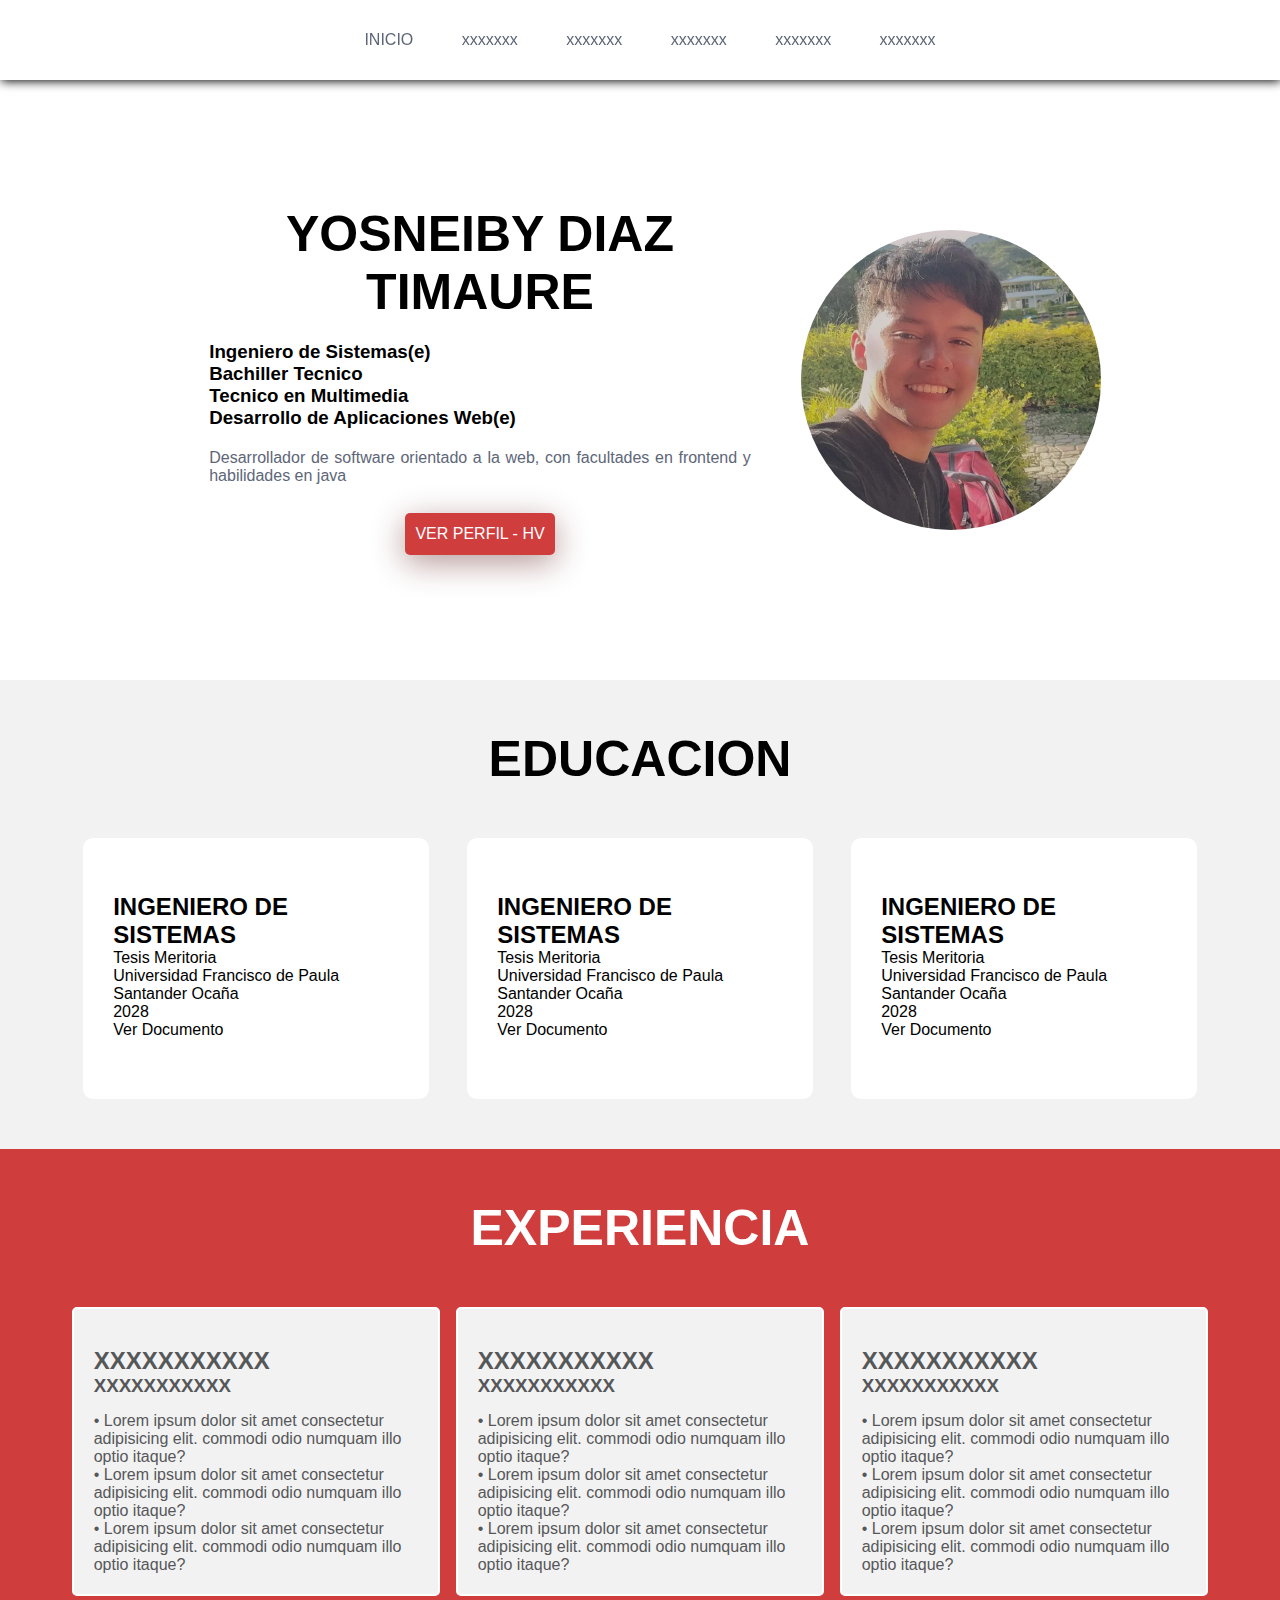
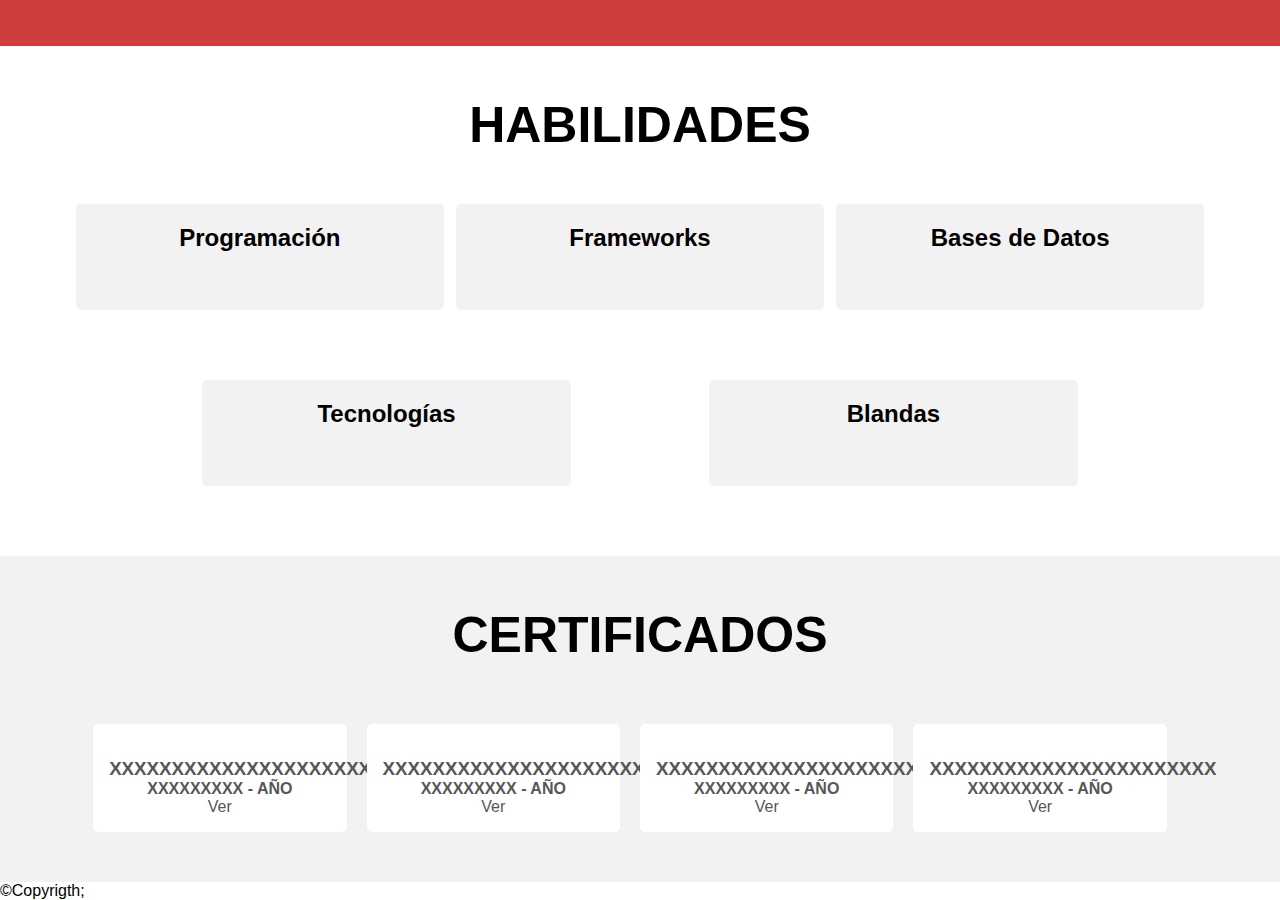
==== index.html @ 1b536d52 "Index" ====
<!DOCTYPE html>
<html lang="en">

<head>
    <meta charset="UTF-8">
    <meta http-equiv="X-UA-Compatible" content="IE=edge">
    <meta name="title" content="Hoja de vida, Curriculum Vitae, Perfil Profesional">
    <meta name="keywords"
        content="Curriculum, Hoja de Vida, CV, HV, Perfil, Ingeniero de sistemas, Developer, Desarrollador web">
    <meta name="descripcion" content="Portal para conocer la hoja de vida del ingeniero Fabian Rojas">
    <link rel="author" href="link de linkedin">
    <link rel="stylesheet" href="css/style.css">
    <link rel="icon" href="img/foto de perfil.jpg" type="image/jpg">
    <title>Yos Diaz - Curriculum</title>
</head>

<body>
    <!-- BARRA DE NAVEGACION -->
    <header id="inicio">
        <nav>
            <section class="contenedor nav">
                <div class="enlaces-header">
                    <a href="#inicio">INICIO</a>
                    <a href="#">xxxxxxx</a>
                    <a href="#">xxxxxxx</a>
                    <a href="#">xxxxxxx</a>
                    <a href="#">xxxxxxx</a>
                    <a href="#">xxxxxxx</a>
                </div>
                <div class="hamburguer">

                </div>
            </section>
        </nav>
        <div class="contenedor">
            <section class="contenido-header">
                <section class="textos-header">
                    <h1>YOSNEIBY DIAZ TIMAURE</h1>
                    <div class="titulospro">
                        <h3>Ingeniero de Sistemas(e)</h3>
                        <h3>Bachiller Tecnico</h3>
                        <h3>Tecnico en Multimedia</h3>
                        <h3>Desarrollo de Aplicaciones Web(e)</h3>
                    </div>
                    <p>Desarrollador de software orientado a la web, con facultades en frontend y habilidades en java
                    </p>
                    <a href="documents/Curriculum.png" target="_blank">Ver Perfil - HV</a>
                </section>
                <img src="img/foto de perfil.jpg" alt="Foto de Perfil">
            </section>
        </div>
    </header>
    <!-- SECTION EDUCATION -->
    <section id="education" class="education">
        <div class="contenedor">
            <div class="content-educacion">
                <div class="title">
                    <h1>EDUCACION</h1>
                </div>
                <div class="articulo">
                    <i></i>
                    <h3>Ingeniero de Sistemas</h3>
                    <p>Tesis Meritoria</p>
                    <p>Universidad Francisco de Paula Santander Ocaña</p>
                    <p>2028</p>
                    <a href="#" target="_blank">Ver Documento</a>
                </div>
                <div class="articulo">
                    <i></i>
                    <h3>Ingeniero de Sistemas</h3>
                    <p>Tesis Meritoria</p>
                    <p>Universidad Francisco de Paula Santander Ocaña</p>
                    <p>2028</p>
                    <a href="#" target="_blank">Ver Documento</a>
                </div>
                <div class="articulo">
                    <i></i>
                    <h3>Ingeniero de Sistemas</h3>
                    <p>Tesis Meritoria</p>
                    <p>Universidad Francisco de Paula Santander Ocaña</p>
                    <p>2028</p>
                    <a href="#" target="_blank">Ver Documento</a>
                </div>
            </div>
        </div>
    </section>
    <!-- SECCIÓN EXPERIENCIA -->
    <section class="experiencia"  id="experiencia">
        <div class="contenedor">
            <div class="content-experience">
                <div class="title">
                    <h1>EXPERIENCIA</h1>
                </div>
                <div class="experience">
                    <img src="" alt="">
                    <h2>XXXXXXXXXXX</h2>
                    <h3>XXXXXXXXXXX</h3>
                    <p>• Lorem ipsum dolor sit amet consectetur adipisicing elit. commodi odio numquam illo optio itaque?</p>
                    <p>• Lorem ipsum dolor sit amet consectetur adipisicing elit. commodi odio numquam illo optio itaque?</p>
                    <p>• Lorem ipsum dolor sit amet consectetur adipisicing elit. commodi odio numquam illo optio itaque?</p>
                </div> 
                <div class="experience">
                    <img src="" alt="">
                    <h2>XXXXXXXXXXX</h2>
                    <h3>XXXXXXXXXXX</h3>
                    <p>• Lorem ipsum dolor sit amet consectetur adipisicing elit. commodi odio numquam illo optio itaque?</p>
                    <p>• Lorem ipsum dolor sit amet consectetur adipisicing elit. commodi odio numquam illo optio itaque?</p>
                    <p>• Lorem ipsum dolor sit amet consectetur adipisicing elit. commodi odio numquam illo optio itaque?</p>
                </div>                
                <div class="experience">
                    <img src="" alt="">
                    <h2>XXXXXXXXXXX</h2>
                    <h3>XXXXXXXXXXX</h3>
                    <p>• Lorem ipsum dolor sit amet consectetur adipisicing elit. commodi odio numquam illo optio itaque?</p>
                    <p>• Lorem ipsum dolor sit amet consectetur adipisicing elit. commodi odio numquam illo optio itaque?</p>
                    <p>• Lorem ipsum dolor sit amet consectetur adipisicing elit. commodi odio numquam illo optio itaque?</p>
                </div> 
            </div>
        </div>
    </section>
    <!-- SECCIÓN HABILIDADES -->
    <section id="habilidades" class="habilidades">
        <div class="contenedor">
            <div class="title">
                <h1>HABILIDADES</h1>
            </div>
            <div class="content-skills">
                <div class="skills">
                    <h2>Programación</h2>
                    <img src="" alt="" title="" class="softskills">
                    <img src="" alt="" title="" class="softskills">
                    <img src="" alt="" title="" class="softskills">
                    <img src="" alt="" title="" class="softskills">
                </div>
                <div class="skills">
                    <h2>Frameworks</h2>
                    <img src="" alt="" title="" class="softskills">
                    <img src="" alt="" title="" class="softskills">
                    <img src="" alt="" title="" class="softskills">
                    <img src="" alt="" title="" class="softskills">
                </div>
                <div class="skills">
                    <h2>Bases de Datos</h2>
                    <img src="" alt="" title="" class="softskills">
                    <img src="" alt="" title="" class="softskills">
                    <img src="" alt="" title="" class="softskills">
                    <img src="" alt="" title="" class="softskills">
                </div>
                <div class="skills">
                    <h2>Tecnologías</h2>
                    <img src="" alt="" title="" class="softskills">
                    <img src="" alt="" title="" class="softskills">
                    <img src="" alt="" title="" class="softskills">
                    <img src="" alt="" title="" class="softskills">
                </div>
                <div class="skills">
                    <h2>Blandas</h2>
                    <img src="" alt="" title="" class="softskills">
                    <img src="" alt="" title="" class="softskills">
                    <img src="" alt="" title="" class="softskills">
                    <img src="" alt="" title="" class="softskills">
                </div>
            </div>
        </div>
    </section>
    <!-- SECCIÓN CERTIFICADOS -->
    <section id="certificados" class="certificados">
        <div class="contenedor">
            <div class="title">
                <h1>CERTIFICADOS</h1>
            </div>            
            <div class="content-certificados">
                <div class="certificate">
                    <img src="" alt="">
                    <h3>XXXXXXXXXXXXXXXXXXXXXXXX</h3>
                    <h4>XXXXXXXXX - AÑO</h4>
                    <a href="" target="_blank">Ver</a>
                </div>
                <div class="certificate">
                    <img src="" alt="">
                    <h3>XXXXXXXXXXXXXXXXXXXXXXXX</h3>
                    <h4>XXXXXXXXX - AÑO</h4>
                    <a href="" target="_blank">Ver</a>
                </div>
                <div class="certificate">
                    <img src="" alt="">
                    <h3>XXXXXXXXXXXXXXXXXXXXXXXX</h3>
                    <h4>XXXXXXXXX - AÑO</h4>
                    <a href="" target="_blank">Ver</a>
                </div>
                <div class="certificate">
                    <img src="" alt="">
                    <h3>XXXXXXXXXXXXXXXXXXXXXXXX</h3>
                    <h4>XXXXXXXXX - AÑO</h4>
                    <a href="" target="_blank">Ver</a>
                </div>
            </div>
        </div>
    </section>
    <footer>
        <section id="Copyrigth">
            <p>&copy;Copyrigth;</p>
        </section>
    </footer>
</body>

</html>
---- css/style.css ----
@import url('https://fonts.googleapis.com/css2?family=Roboto+Mono:ital,wght@0,100..700;1,100..700&display=swap');
/* Selector Universal */

*{
    margin: 0;
    padding: 0;
    box-sizing: border-box;
}

body{
    font-family: 'roboto', sans-serif;
}
h1{
    font-size: 50px;
}
.contenedor{
    width: 90%;
    max-width: 1400px;
    margin: auto;
    overflow: hidden;
}
header::before{
    content: "";
    display: block;
    margin-bottom: 80px;
}
/* ############## MENU DE NAVEGACION ############## */
nav{
    width: 100%;
    height: 80px;
    background-color: #ffffff;
    border-bottom: 1px solid transparent;
    box-shadow: 1px 1px 10px 0 rgba(0,0,0,2);
    position: fixed;
    top: 0;
    z-index: 100;
}
.nav{
    display: flex;
    height: 80px;
    width: 100%;
    align-items: center;
}
.enlaces-header{
    font-weight: 300;
    margin: auto;
    transition: all ease-in-out .6s;
}
.nav .enlaces-header a {
    color: #5D6678;
    text-decoration: none;
    margin-left: 20px;
    padding: 12px;
    border-radius: 10px;
}
.nav .enlaces-header a:hover {
    color: #fff;
    background-color: #d03d3d;
    border-color: #d03d3d;
    transition: all ease-in-out .6;
}
.titulospro{
    text-align: left;
    margin: 20px 0;
}
.contenido-header{
    width: 80%;
    height: 600px;
    display: flex;
    justify-content: space-between;
    align-items: center;
    text-align: center;
    margin: 0 auto;
}
.contenido-header > img{
    width: 300px;
    height: 300px;
    animation: ease-in animacion 0.5s;
    margin-left: 50px;
    border-radius: 50%;

}
@keyframes animacion{
    0%{
       transform:  scale(0);
    }
    100%{
       transform: scale(1);
    }
}
.textos-header{
    margin: 0 0 0 30px;
}
.contenido-header p{
    font-weight: 300;
    margin-top: 14px;
    color: #5D6678;
    text-align: justify;
}
.contenido-header a{
    margin: 28px 0 0 0;
    width: 150px;
    display: inline-block;
    background-color: #d03d3d;
    text-align: center;
    color: white;
    padding: 12px 0;
    text-decoration: none;
    font-weight: 400;
    text-transform: uppercase;
    font-size: 16px;
    border-radius: 5px;
    box-shadow: 0 8px 32px rgba(97, 31, 31, 0.46);
}
/* ############## SECTION EDUCACION ############## */
.title{
    margin-top: 50px;
    display: block;
    width: 100%;
    text-align: center;
}
.education{
    background-color: #f2f2f2;
}
.content-educacion{
    display: flex;
    flex-wrap: wrap;
    margin-bottom: 50px;
    justify-content: space-around;
}
.articulo{
    width: 30%;
    background-color: #fff;
    margin-top: 50px;
    border-radius: 10px;
    padding: 45px 30px 60px 30px;
    transition: all ease-in-out .5s;
}
.articulo:hover{
    box-shadow: 0 4px 10px rgb(93, 102, 120);
    color: #fff;
    background-color: #d03d3d;
    transition: .5s;
}
.articulo > h3{
    font-size: 24px;
    margin-top: 10px;
    text-transform: uppercase;

}
.articulo > a{
    text-decoration: none;
    color: #000;
}
.articulo > a:hover{
    color: #fff;
    transition: .5s;
}
/* ################################## EXPERIENCIA ################################## */
.experiencia {
    background-color: #d03d3d;
    color: #fff;
}
.content-experience{
    display: flex;
    flex-wrap: wrap;
    margin-bottom: 50px;
    justify-content: space-around;
}
.experience {
    width: 32%;
    border: 2px solid #fff;
    border-radius: 5px;
    background-color: #f2f2f2;
    color: #565759;
    margin-top: 50px;
    padding: 20px;
}
.experience:hover {
    box-shadow: 0 4px 10px rgba(17, 29, 48, .26);
}
.experience img {
    height: 70px;
    width: auto;
}
.experience h3 {
    margin-bottom: 15px;
}
/* ################################## SKILLS ################################## */
.content-skills {
    display: flex; 
    flex-wrap: wrap; 
    margin-top: 50px;
    justify-content: space-evenly; 
}
.skills {
    width: 32%;
    margin-bottom: 70px;
    transition: 0.5s;
    text-align: center;
    background-color: #f2f2f2;
    padding: 20px;
    border-radius: 5px;
}
.skills h2 {
    margin-bottom: 20px;
    color: black;     
}
.skills img {
    width: auto;
    height: 60px;
    margin-top: 20px;
    cursor: pointer;
    margin: 0 5px;
    padding: 5px;
    color: #565759;
}
.skills img.softskills {
    height: 68px;
}
.skills img:hover {
    transition-duration: .7s;
    transform: rotate(360deg);
}
.skills:hover {
    box-shadow: 0 4px 10px rgba(17, 29, 48, .26);
    color: #fff;
    background: #d03d3d;
    transition: .5s;
}
/* ################################## CERTIFICADOS ################################## */
.certificados {
    background: #f2f2f2;
    /* padding: 0 100px; */
}
.content-certificados {
    display: flex;
    flex-wrap: wrap;
    justify-content: center;
    padding: 30px 0;
}
.certificate {
    background-color: #fff;
    border: 1px solid #fff;
    border-radius: 5px;
    width: 22%;
    padding: 15px;
    color: #565759;
    margin: 30px 20px 20px 0;
    text-align: center;
}
.certificate img {
    height: 100px;
    width: auto;
    border-radius: 5px;
}
.certificate:hover {
    box-shadow: 0 4px 10px rgba(17, 29, 48, .26);
    color: #fff;
    background: #d03d3d;
    transition: .5s;    
}
.certificate a {
    text-decoration: none;
    color: #565759;
}
.certificate a:hover {
    color: #fff;
}
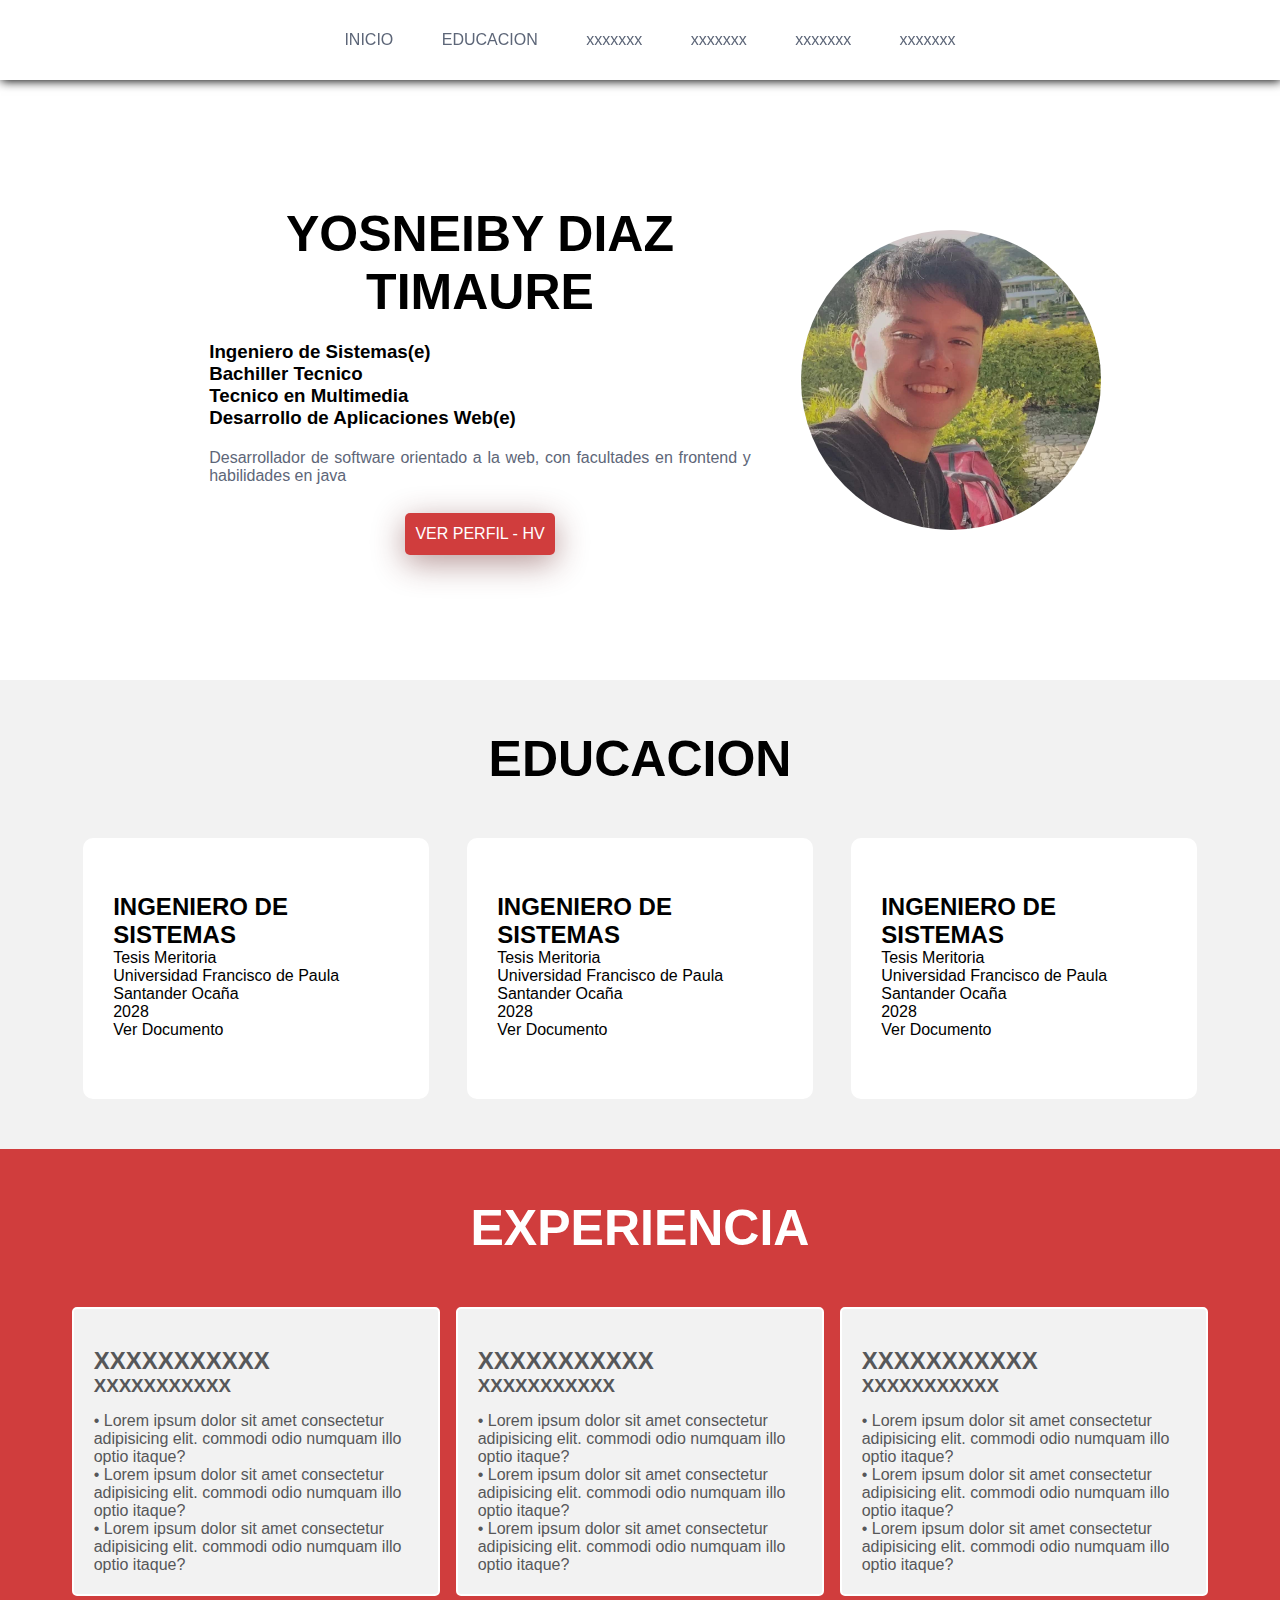
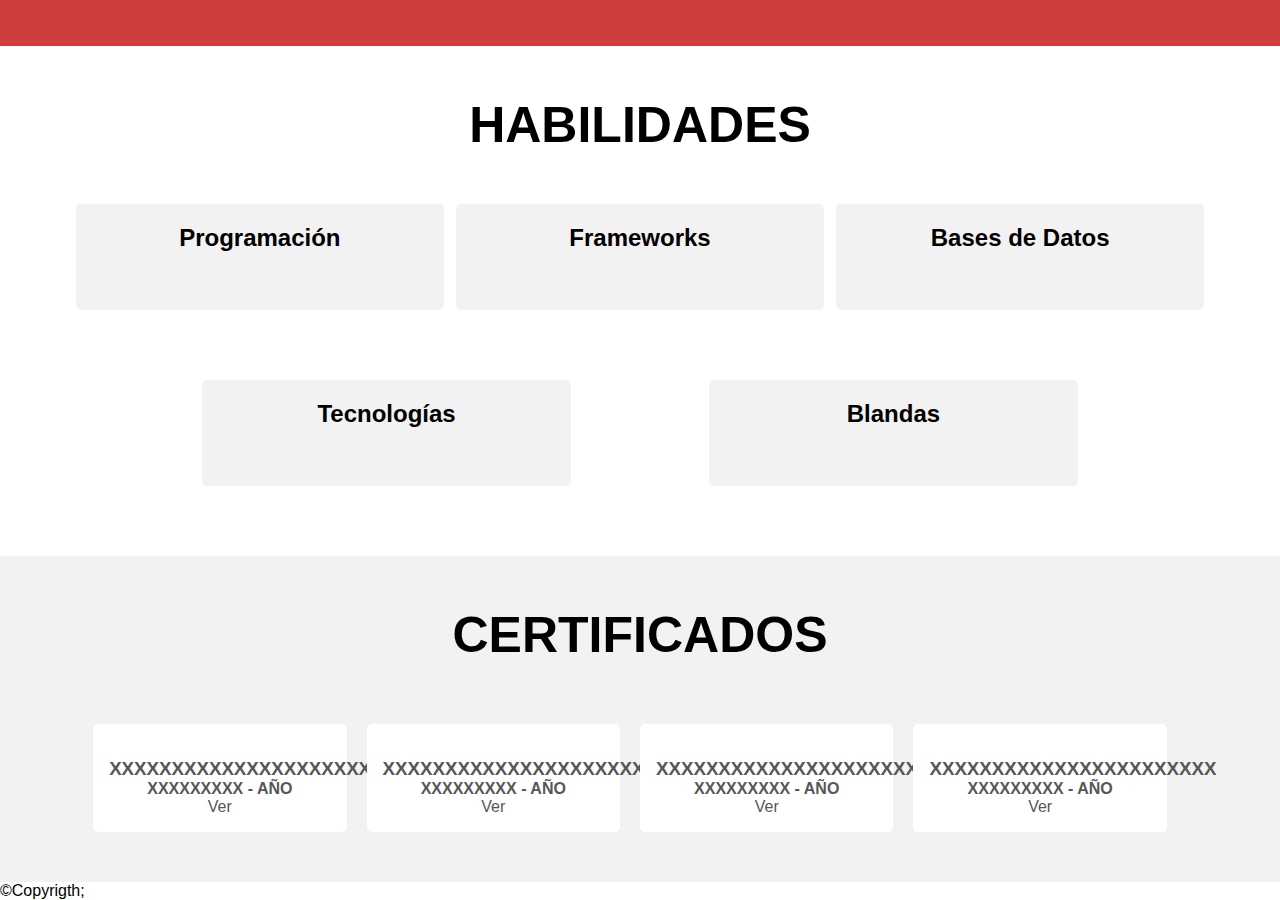
==== commit 1fe21d64: "Aprendiendo js" ====
--- a/index.html
+++ b/index.html
@@ -8,6 +8,8 @@
     <meta name="keywords"
         content="Curriculum, Hoja de Vida, CV, HV, Perfil, Ingeniero de sistemas, Developer, Desarrollador web">
     <meta name="descripcion" content="Portal para conocer la hoja de vida del ingeniero Fabian Rojas">
+    <meta name="viewport" content="width=device-width, initial-scale=1.0">
+
     <link rel="author" href="link de linkedin">
     <link rel="stylesheet" href="css/style.css">
     <link rel="icon" href="img/foto de perfil.jpg" type="image/jpg">
@@ -21,13 +23,14 @@
             <section class="contenedor nav">
                 <div class="enlaces-header">
                     <a href="#inicio">INICIO</a>
-                    <a href="#">xxxxxxx</a>
+                    <a href="#education">EDUCACION</a>
                     <a href="#">xxxxxxx</a>
                     <a href="#">xxxxxxx</a>
                     <a href="#">xxxxxxx</a>
                     <a href="#">xxxxxxx</a>
                 </div>
                 <div class="hamburguer">
+                    <i class="fa-solid fa-bars"></i>
 
                 </div>
             </section>
@@ -37,10 +40,10 @@
                 <section class="textos-header">
                     <h1>YOSNEIBY DIAZ TIMAURE</h1>
                     <div class="titulospro">
-                        <h3>Ingeniero de Sistemas(e)</h3>
-                        <h3>Bachiller Tecnico</h3>
-                        <h3>Tecnico en Multimedia</h3>
-                        <h3>Desarrollo de Aplicaciones Web(e)</h3>
+                        <h3><i class="fa-solid fa-circle-check" style="color: #B197FC;"></i>   Ingeniero de Sistemas(e)</h3>
+                        <h3><i class="fa-solid fa-circle-check" style="color: #B197FC;"></i>   Bachiller Tecnico</h3>
+                        <h3><i class="fa-solid fa-circle-check" style="color: #B197FC;"></i>   Tecnico en Multimedia</h3>
+                        <h3><i class="fa-solid fa-circle-check" style="color: #B197FC;"></i>   Desarrollo de Aplicaciones Web(e)</h3>
                     </div>
                     <p>Desarrollador de software orientado a la web, con facultades en frontend y habilidades en java
                     </p>
@@ -202,6 +205,8 @@
             <p>&copy;Copyrigth;</p>
         </section>
     </footer>
+    <script src="https://kit.fontawesome.com/9fe93ea6b6.js" crossorigin="anonymous"></script>
+    <script src="js/main.js"></script>
 </body>
 
 </html>--- a/css/style.css
+++ b/css/style.css
@@ -59,6 +59,20 @@
     border-color: #d03d3d;
     transition: all ease-in-out .6;
 }
+.hamburguer{
+    width: 80px;
+    height: 80px;
+    display: none;
+    text-align: center;
+    z-index: 100;
+    cursor: pointer;
+    transition: color .5s ease-in;
+}
+.hamburguer> i {
+    font-size: 25px;
+    line-height: 80px;
+    color: #26150d;
+}
 .titulospro{
     text-align: left;
     margin: 20px 0;
@@ -266,4 +280,70 @@
 }
 .certificate a:hover {
     color: #fff;
+}
+/**********************  media querys  */
+@media screen and (max-width:600px){
+    h1{
+    font-size: 25px;
+    }
+    .contenido-header{
+        width: 100%;
+        height: 560 px;
+        
+    }
+    .contenido-header>img {
+        width: 120px;
+        height: 120px;
+        animation: ease-in animacion 0.5s;
+        margin: 20px 0;
+    }
+    .articulo, .experience, .certificate, .skills {
+        width: 90%;
+        }   
+    .skills {
+            margin-bottom: 20px;
+            
+    } 
+    .articulo, .experience, .content-skills{
+            margin-top: 20px;
+    }
+    .content-skills{
+            margin-bottom: 20px;
+        }
+    .content-certificados{
+            padding: 0;
+            margin-bottom: 20px;
+        }
+    .enlaces-header{
+            position: fixed;
+            background-color: #d03d3d;
+            top: 0;
+            right: 0;
+            width: 100%;
+            height: 100vh;
+            display: flex;
+            align-items: center;
+            flex-direction: column;
+            clip-path: circle(0% at 0 0);
+        }
+
+    .nav .hamburgueropen{
+        clip-path: circle(150% at 0 0);
+    }
+    .nav .enlaces-header a{
+        color: #fff;
+        background-color: #cf6c6c;
+        text-transform: uppercase;
+        font-weight: 800;
+        margin-top: 20px;
+        width: 50%;
+        text-align: center; 
+    }
+    .nav .enlaces-header a:hover{
+        color: #d03d3d;
+        background-color: #fff;
+    }
+    .hamburguer {
+        display: block;
+        }
 }